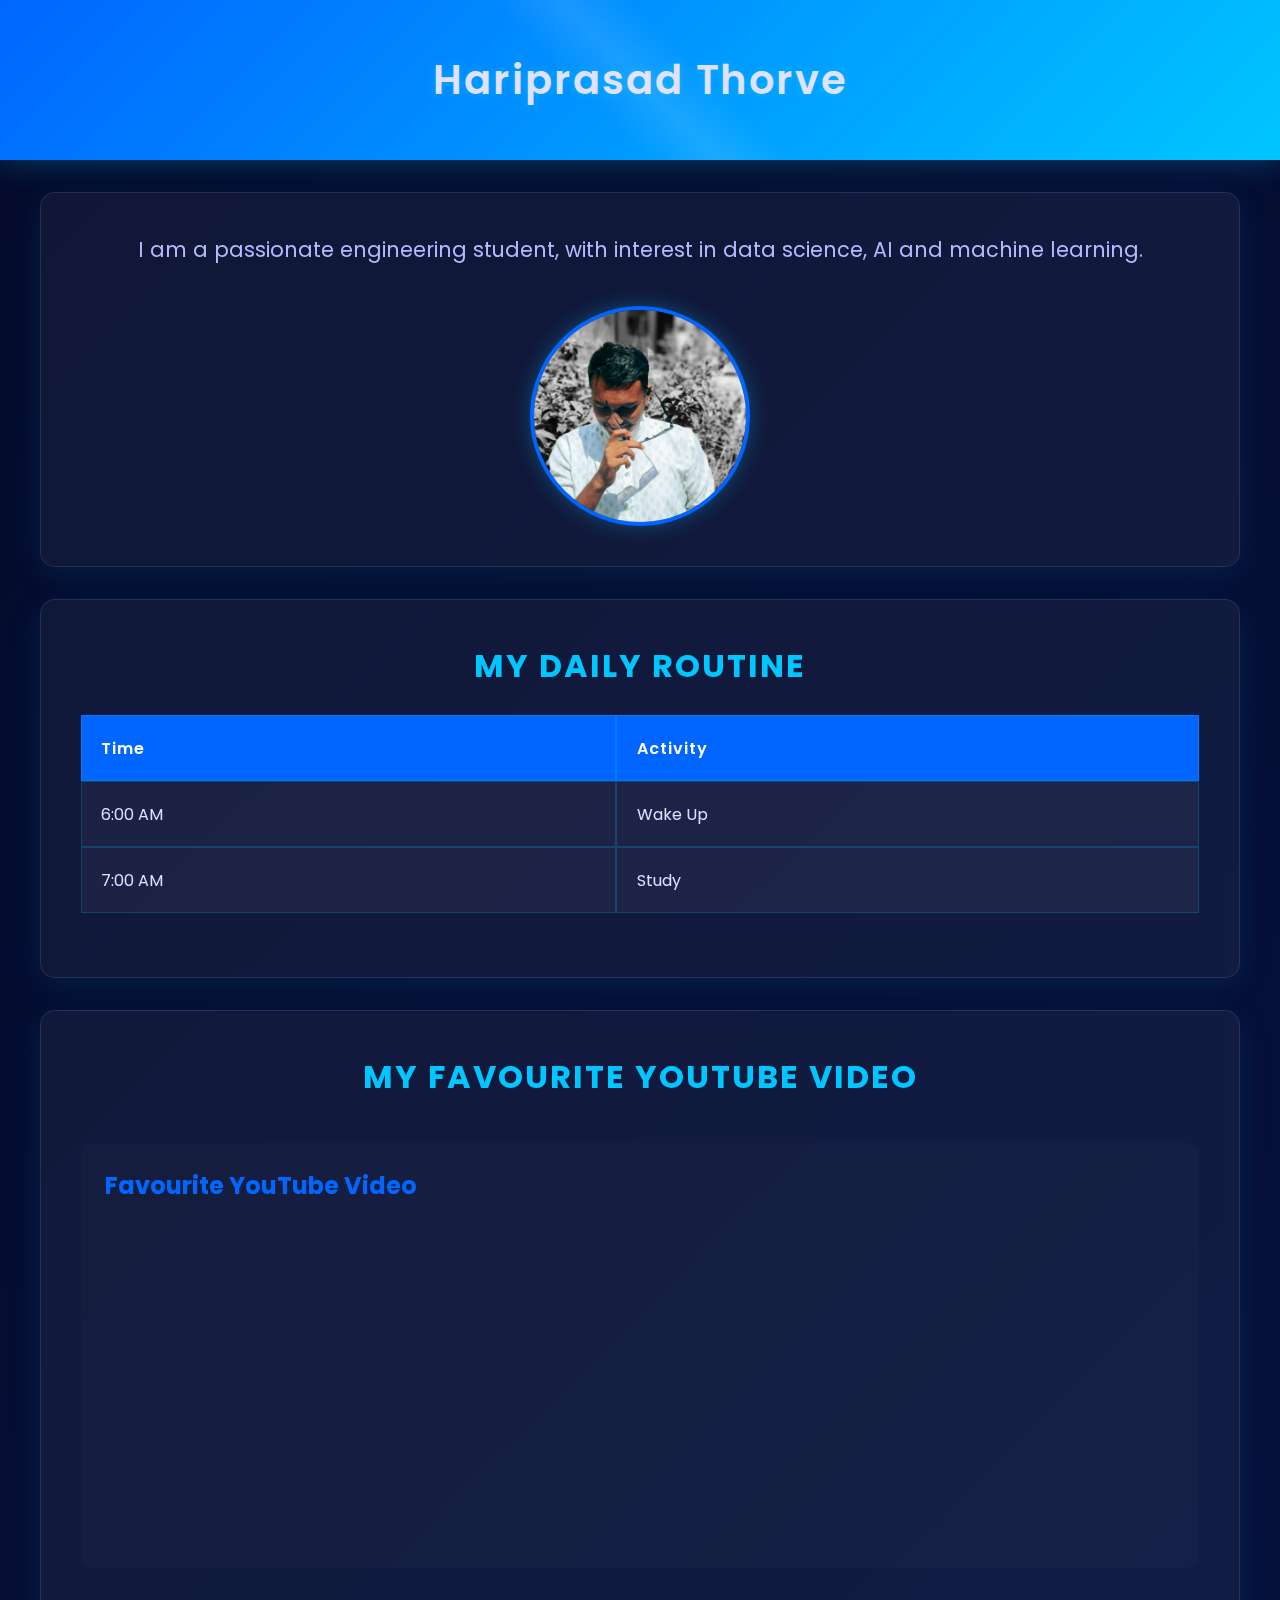
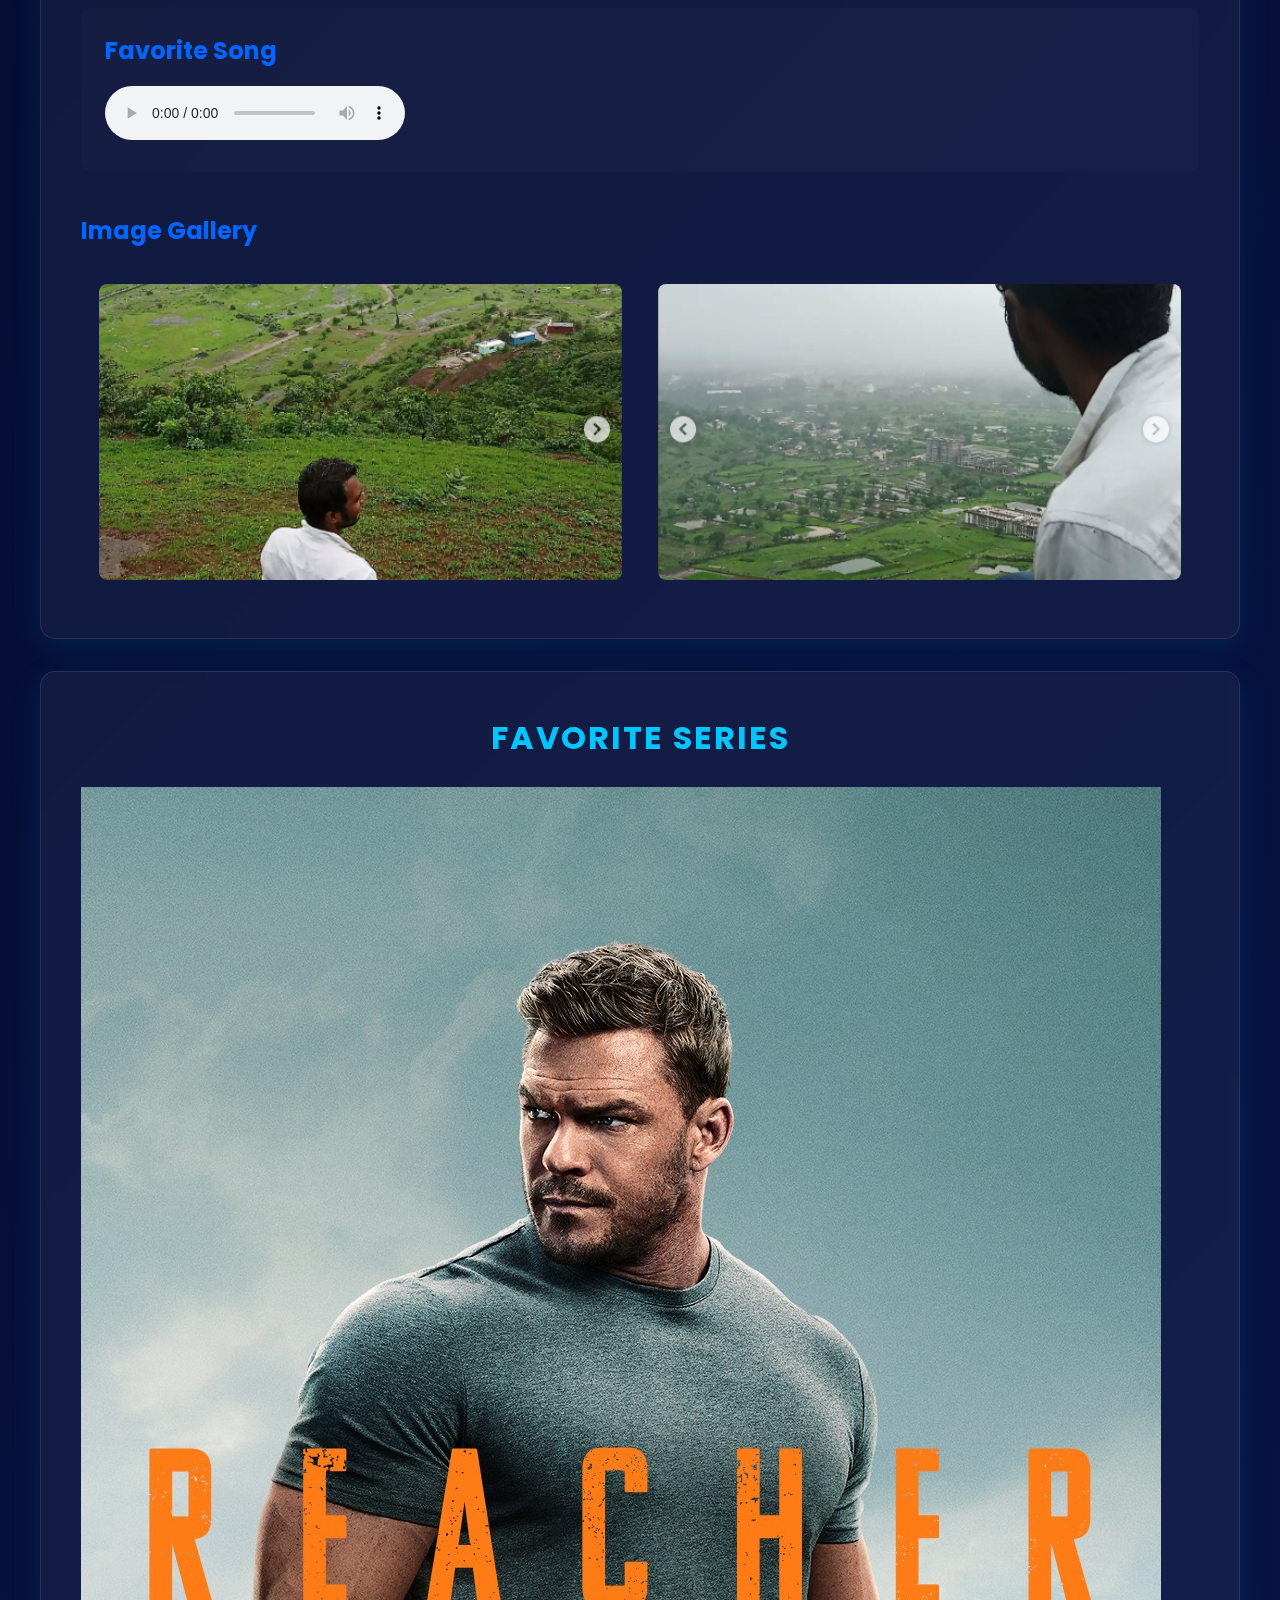
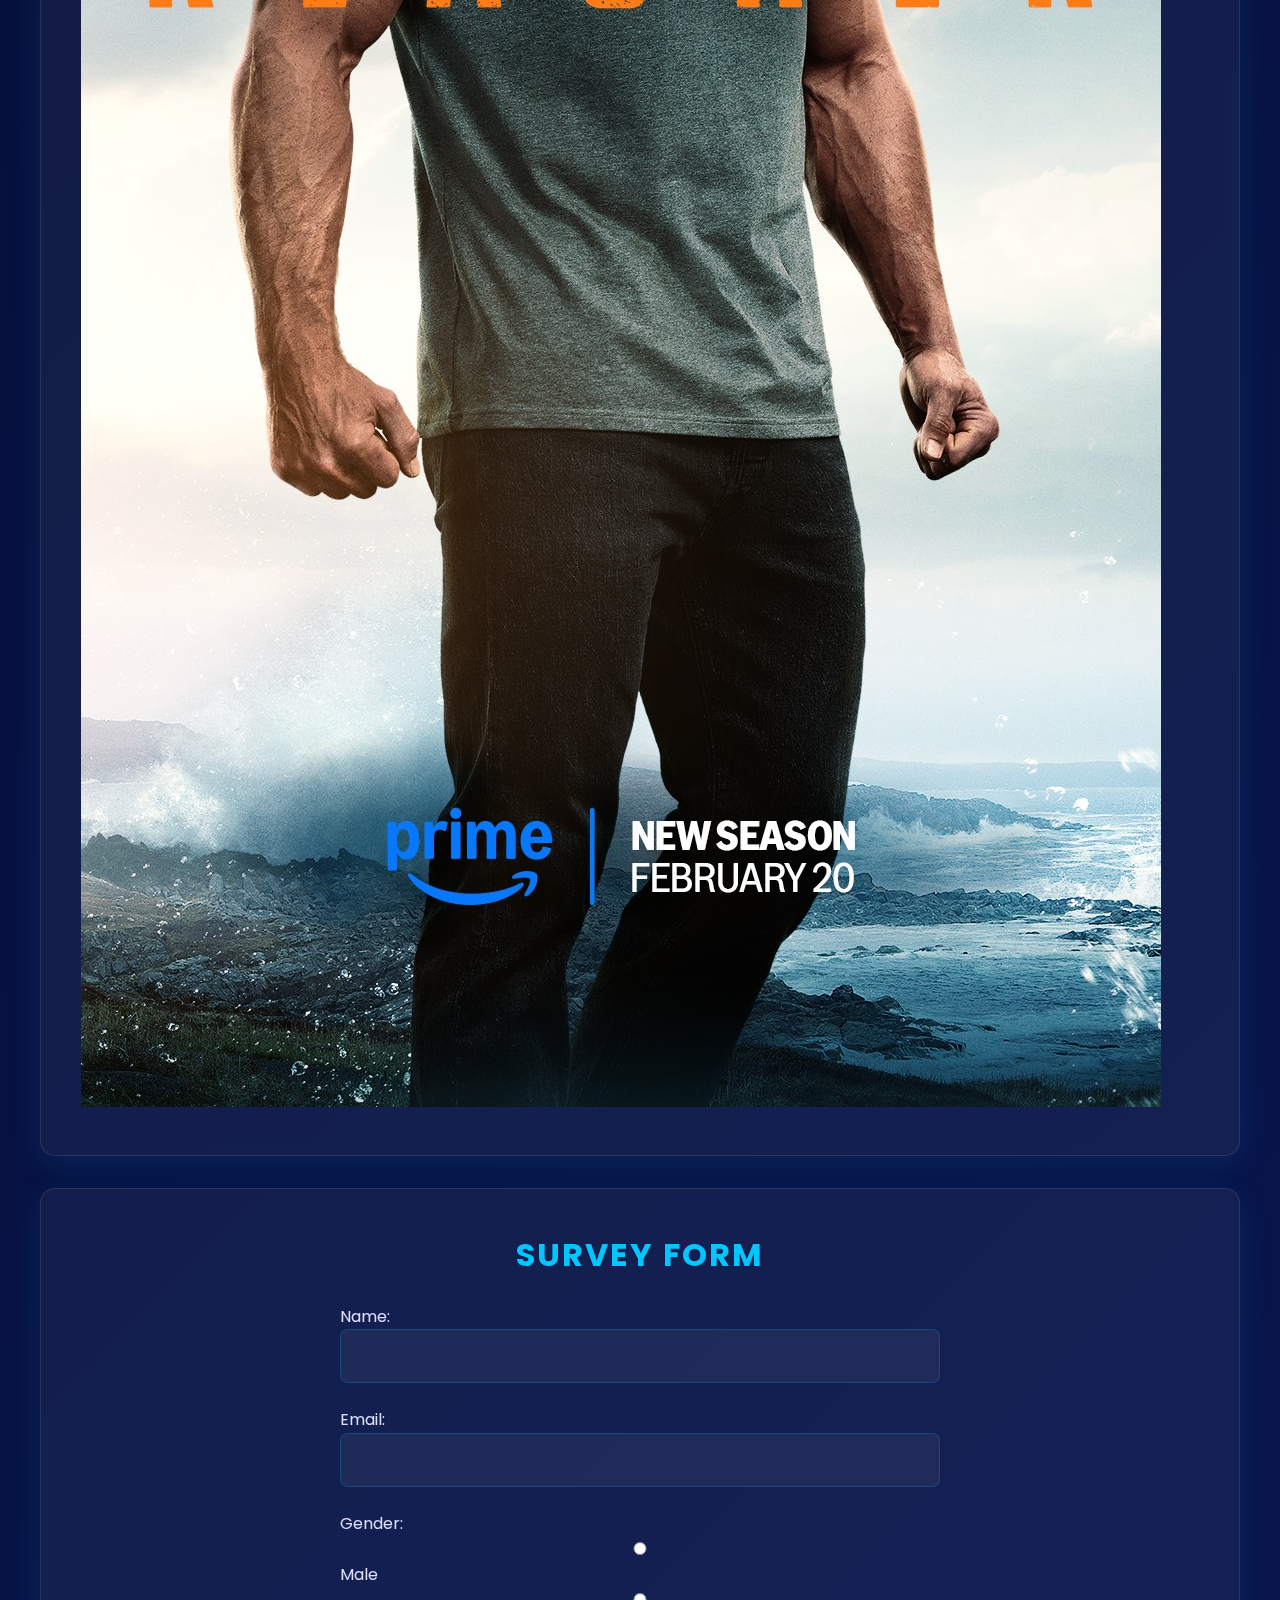
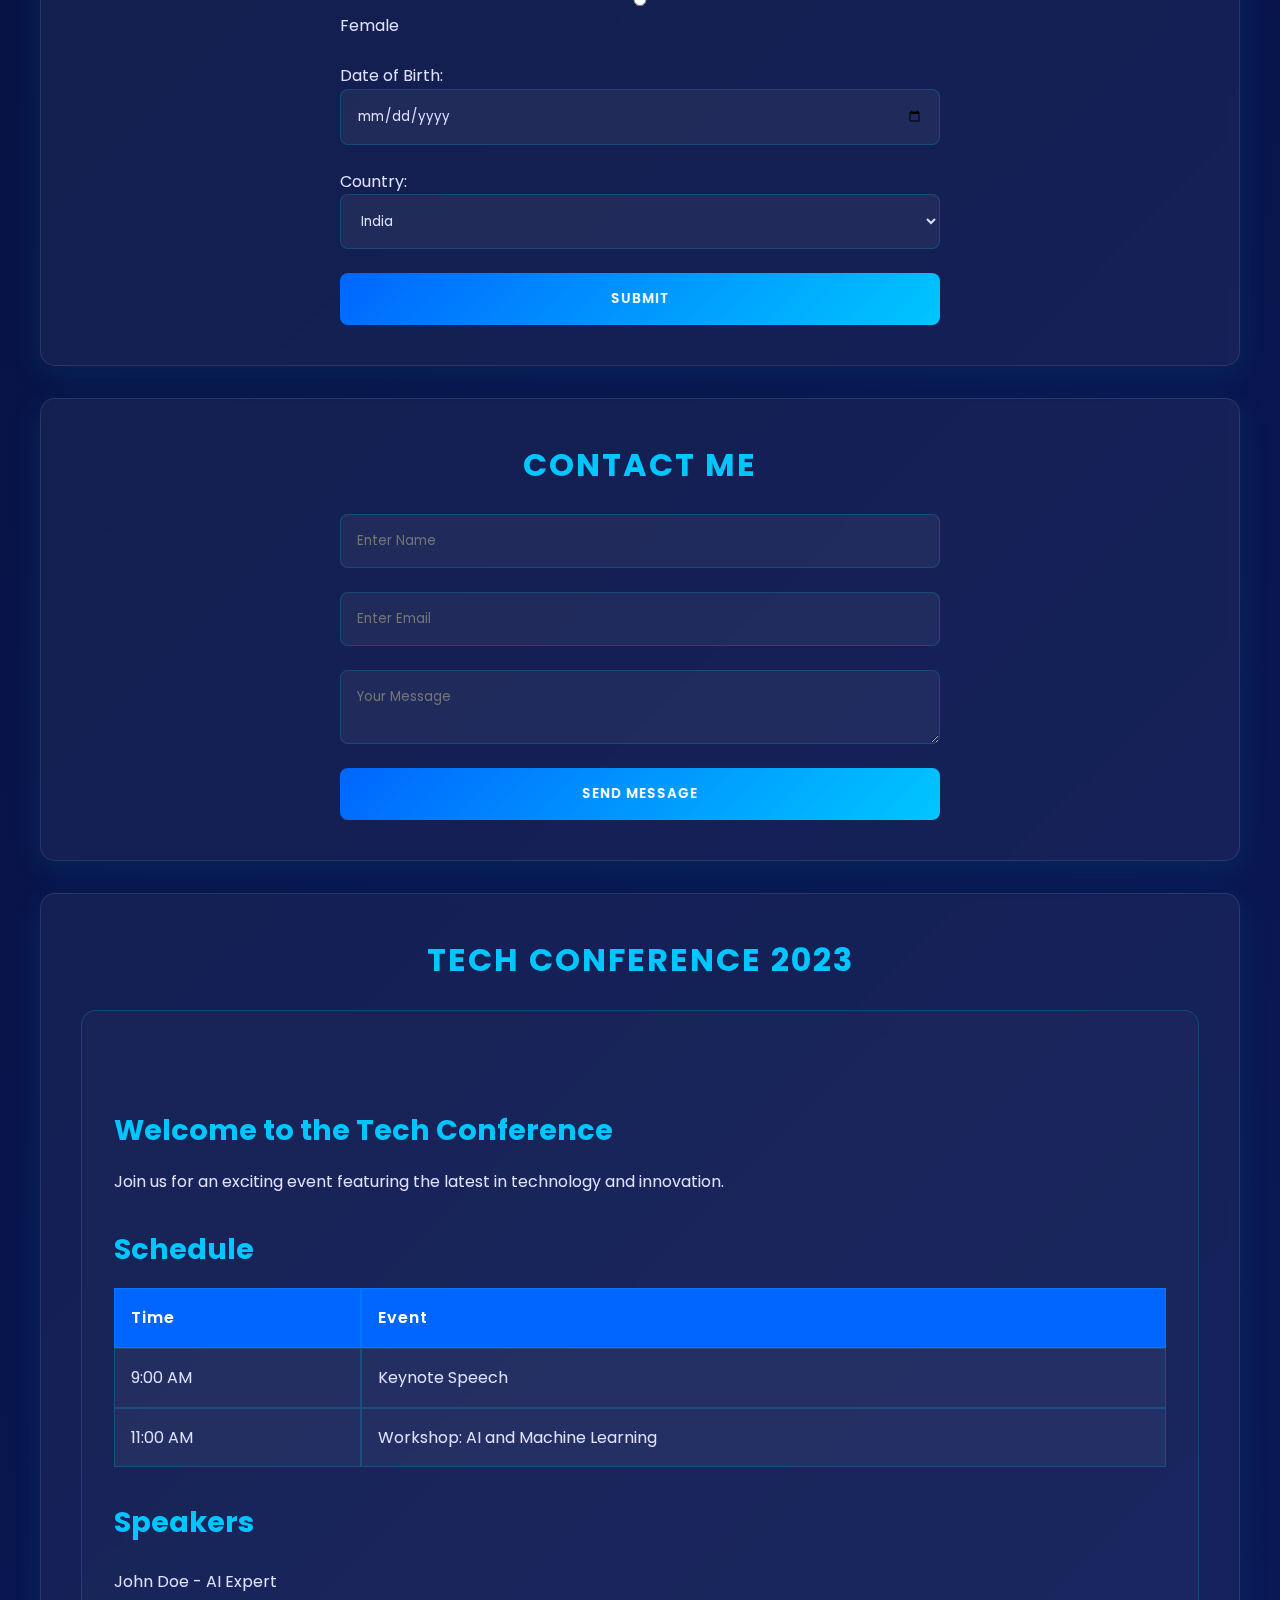
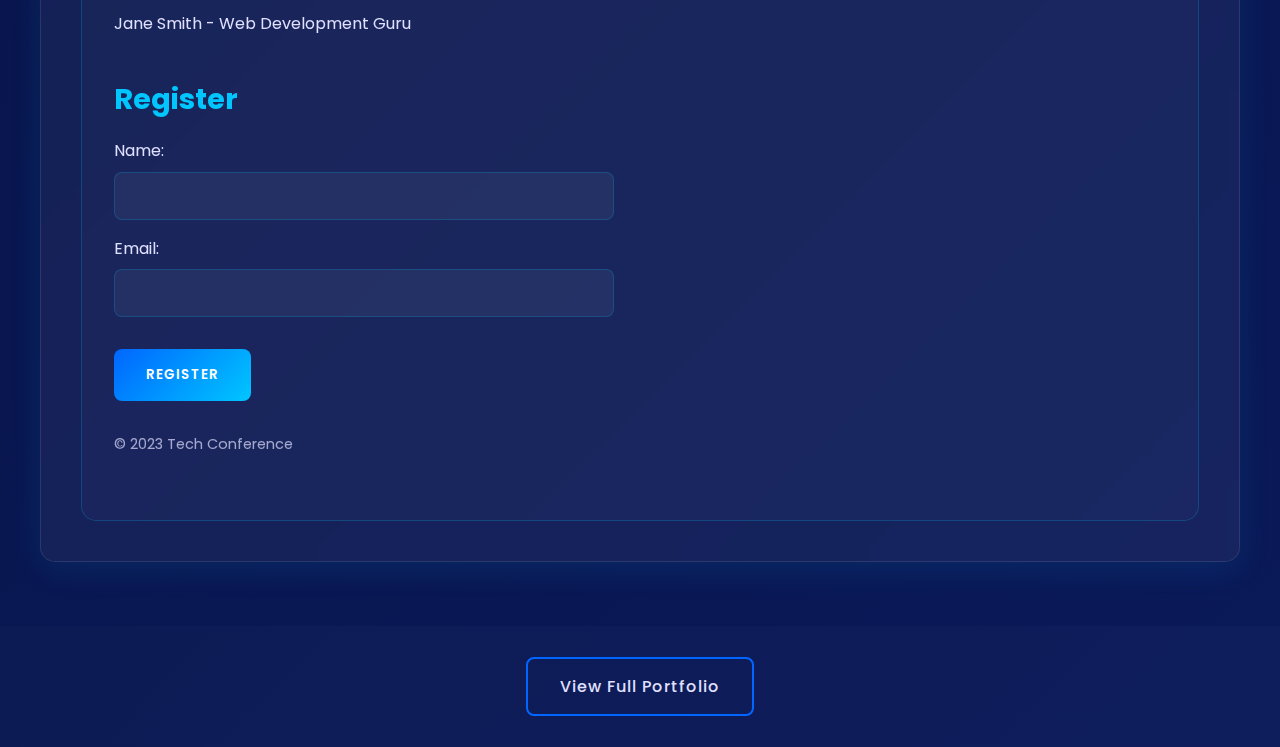
==== index.html @ caf87ce5 "Add files via upload" ====
<!DOCTYPE html>
<html lang="en">
<head>
    <meta charset="UTF-8">
    <meta name="viewport" content="width=device-width, initial-scale=1.0">
    <title>Hariprasad Thorve - Portfolio</title>
    <link rel="stylesheet" href="styles.css">
    <!-- Google fonts for better typography -->
    <link href="https://fonts.googleapis.com/css2?family=Poppins:wght@300;400;500;600;700&display=swap" rel="stylesheet">
</head>
<body>

    <header>
        <h1 class="animate-text">Hariprasad Thorve</h1>
    </header>


    <section id="about">
        <p class="about-text">I am a passionate engineering student, with interest in data science, AI and machine learning.</p>
        <div class="profile-photo">
            <img src="images/myImage.jpg" alt="Hariprasad Thorve" id="profile-img">
        </div>
    </section>

    <section id="routine">
        <h2>My Daily Routine</h2>
        <table>
            <tr>
                <th>Time</th>
                <th>Activity</th>
            </tr>
            <tr>
                <td>6:00 AM</td>
                <td>Wake Up</td>
            </tr>
            <tr>
                <td>7:00 AM</td>
                <td>Study</td>
            </tr>
        </table>
    </section>


    <section id="media">
        <h2>My Favourite Youtube Video</h2>

        <div class="video-container">
            <h3>Favourite YouTube Video</h3>
            <div class="youtube-embed">

                <iframe width="560" height="315" src="https://www.youtube.com/embed/d72vXhJDE6M?si=VaP0-AB8jQHXmA63" title="YouTube video player" frameborder="0" allow="accelerometer; autoplay; clipboard-write; encrypted-media; gyroscope; picture-in-picture; web-share" referrerpolicy="strict-origin-when-cross-origin" allowfullscreen></iframe>
            </div>
        </div>

        <div class="audio-container">
            <h3>Favorite Song</h3>
            <audio controls>
                <source src="audio/KAKA New Punjabi Song - Mitti De Tibbe (Official Video)  Afsha Khan  Latest Punjabi Songs 2022.mp3" type="audio/mpeg">
            </audio>
        </div>


        <div class="image-gallery">
            <h3>Image Gallery</h3>
            <div class="gallery-container">
                <img src="images/image1.png" alt="Gallery Image 1">
                <img src="images/image2.png" alt="Gallery Image 2">
            </div>
        </div>
    </section>


    <section id="series">
        <h2>Favorite Series</h2>
        <a href="https://youtu.be/mCFXvDeUoi0?si=siwywO4FCZHMpqQL" target="_blank">
            <img src="/images/reacher.jpg" alt="Series Poster" class="series-poster">
        </a>
    </section>


    <section id="survey">
        <h2>Survey Form</h2>
        <form class="survey-form">
            <div class="form-group">
                <label for="name">Name:</label>
                <input type="text" id="name" required>
            </div>
            
            <div class="form-group">
                <label for="email">Email:</label>
                <input type="email" id="email" required>
            </div>

            <div class="form-group">
                <label>Gender:</label>
                <div class="radio-group">
                    <input type="radio" id="male" name="gender" value="male">
                    <label for="male">Male</label>
                    <input type="radio" id="female" name="gender" value="female">
                    <label for="female">Female</label>
                </div>
            </div>

            <div class="form-group">
                <label for="dob">Date of Birth:</label>
                <input type="date" id="dob" required>
            </div>

            <div class="form-group">
                <label for="country">Country:</label>
                <select id="country">
                    <option value="india">India</option>
                    <option value="usa">USA</option>
                    <option value="russia">Russia</option>
                </select>
            </div>

            <button type="submit" class="submit-btn">Submit</button>
        </form>
    </section>

 
    <section id="contact">
        <h2>Contact Me</h2>
        <form class="contact-form">
            <input type="text" placeholder="Enter Name" required>
            <input type="email" placeholder="Enter Email" required>
            <textarea placeholder="Your Message" required></textarea>
            <button type="submit">Send Message</button>
        </form>
    </section>


    <section id="event">
        <h2>Tech Conference 2023</h2>
        <div class="event-container">
            
            <div class="event-content">
                <h3>Welcome to the Tech Conference</h3>
                <p>Join us for an exciting event featuring the latest in technology and innovation.</p>
                
                <h3>Schedule</h3>
                <table class="event-schedule">
                    <tr>
                        <th>Time</th>
                        <th>Event</th>
                    </tr>
                    <tr>
                        <td>9:00 AM</td>
                        <td>Keynote Speech</td>
                    </tr>
                    <tr>
                        <td>11:00 AM</td>
                        <td>Workshop: AI and Machine Learning</td>
                    </tr>
                </table>

                <h3>Speakers</h3>
                <ul class="speakers-list">
                    <li>John Doe - AI Expert</li>
                    <li>Jane Smith - Web Development Guru</li>
                </ul>

                <h3>Register</h3>
                <form class="event-register">
                    <div class="form-group">
                        <label for="event-name">Name:</label>
                        <input type="text" id="event-name" required>
                    </div>
                    <div class="form-group">
                        <label for="event-email">Email:</label>
                        <input type="email" id="event-email" required>
                    </div>
                    <button type="submit" class="register-btn">Register</button>
                </form>
            </div>
        </div>
    </section>

    <footer>
        <a href="https://harithorve.github.io/Portfolio/" class="portfolio-link">View Full Portfolio</a>
    </footer>
</body>
</html>
---- styles.css ----
* {
    margin: 0;
    padding: 0;
    box-sizing: border-box;
    font-family: 'Poppins', sans-serif;
}

body {
    line-height: 1.6;
    color: #E0E0FF;
    background: #040B2B;
    background: linear-gradient(135deg, #040B2B 0%, #0A1959 100%);
    min-height: 100vh;
}

header {
    background: linear-gradient(135deg, #0066FF, #00C6FF);
    padding: 3rem;
    text-align: center;
    position: relative;
    overflow: hidden;
    box-shadow: 0 0 30px rgba(0, 198, 255, 0.3);
}

/* Cool shine effect on header */
header::before {
    content: '';
    position: absolute;
    top: 0;
    left: 0;
    width: 100%;
    height: 100%;
    background: linear-gradient(45deg, transparent 45%, rgba(255,255,255,0.1) 50%, transparent 55%);
    animation: shine 3s infinite;
}

.animate-text {
    animation: glow 2s ease-in-out infinite alternate;
    font-size: 2.5rem;
    font-weight: 600;
    letter-spacing: 2px;
    text-shadow: 0 0 10px rgba(0, 198, 255, 0.5);
}

@keyframes glow {
    from { text-shadow: 0 0 10px rgba(0, 198, 255, 0.5); }
    to { text-shadow: 0 0 20px rgba(0, 198, 255, 0.8), 0 0 30px rgba(0, 198, 255, 0.6); }
}

@keyframes shine {
    0% { transform: translateX(-100%); }
    100% { transform: translateX(100%); }
}


section {
    padding: 2.5rem;
    margin: 2rem auto;
    max-width: 1200px;
    background: rgba(255, 255, 255, 0.05);
    border-radius: 15px;
    box-shadow: 0 8px 32px 0 rgba(0, 198, 255, 0.1);
    backdrop-filter: blur(4px);
    border: 1px solid rgba(255, 255, 255, 0.1);
    transition: transform 0.3s ease;
}

section:hover {
    transform: translateY(-5px);
}


.about-text {
    font-size: 1.3rem;
    margin-bottom: 2.5rem;
    text-align: center;
    color: #B8B8FF;
}

.profile-photo {
    width: 220px;
    height: 220px;
    margin: 0 auto;
    border-radius: 50%;
    overflow: hidden;
    border: 4px solid #0066FF;
    box-shadow: 0 0 20px rgba(0, 198, 255, 0.3);
}

#profile-img {
    width: 100%;
    height: 100%;
    object-fit: cover;
    transition: transform 0.3s ease;
}

.profile-photo:hover #profile-img {
    transform: scale(1.1);
}

/* Table Styles */
table {
    width: 100%;
    border-collapse: separate;
    border-spacing: 0;
    margin: 1.5rem 0;
    background: rgba(255, 255, 255, 0.03);
}

th, td {
    padding: 1.2rem;
    border: 1px solid rgba(0, 198, 255, 0.2);
    text-align: left;
}

th {
    background: #0066FF;
    color: white;
    font-weight: 600;
    letter-spacing: 1px;
}

td {
    background: rgba(255, 255, 255, 0.02);
}

/* Media Section */
.video-container, .audio-container {
    margin: 2.5rem 0;
    background: rgba(255, 255, 255, 0.02);
    padding: 1.5rem;
    border-radius: 10px;
}

.gallery-container {
    display: grid;
    grid-template-columns: repeat(2, 1fr);
    gap: 2rem;
    padding: 1rem;
}

.gallery-container img {
    width: 100%;
    height: 300px;
    object-fit: cover;
    border-radius: 10px;
    transition: all 0.3s ease;
    border: 2px solid transparent;
}

.gallery-container img:hover {
    transform: scale(1.03);
    border-color: #0066FF;
    box-shadow: 0 0 20px rgba(0, 198, 255, 0.3);
}


.survey-form, .contact-form {
    display: flex;
    flex-direction: column;
    gap: 1.5rem;
    max-width: 600px;
    margin: 0 auto;
}

input, select, textarea {
    width: 100%;
    padding: 1rem;
    background: rgba(255, 255, 255, 0.05);
    border: 1px solid rgba(0, 198, 255, 0.2);
    border-radius: 8px;
    color: #E0E0FF;
    transition: all 0.3s ease;
}

input:focus, select:focus, textarea:focus {
    outline: none;
    border-color: #0066FF;
    box-shadow: 0 0 10px rgba(0, 198, 255, 0.3);
}

button {
    background: linear-gradient(135deg, #0066FF, #00C6FF);
    color: white;
    padding: 1rem 2rem;
    border: none;
    border-radius: 8px;
    cursor: pointer;
    transition: all 0.3s ease;
    font-weight: 600;
    letter-spacing: 1px;
    text-transform: uppercase;
}

button:hover {
    background: linear-gradient(135deg, #00C6FF, #0066FF);
    transform: translateY(-2px);
    box-shadow: 0 5px 15px rgba(0, 198, 255, 0.4);
}


.event-container {
    background: rgba(255, 255, 255, 0.02);
    padding: 2rem;
    border-radius: 15px;
    border: 1px solid rgba(0, 198, 255, 0.2);
}

.event-nav {
    display: flex;
    justify-content: center;
    gap: 2rem;
    margin-bottom: 2rem;
}

.event-nav a {
    color: #E0E0FF;
    text-decoration: none;
    padding: 0.8rem 1.5rem;
    border-radius: 8px;
    transition: all 0.3s ease;
    background: rgba(0, 198, 255, 0.1);
}

.event-nav a:hover {
    background: rgba(0, 198, 255, 0.2);
    transform: translateY(-2px);
}


footer {
    text-align: center;
    padding: 3rem;
    background: rgba(255, 255, 255, 0.02);
    margin-top: 4rem;
    
}

.portfolio-link {
    color: #E0E0FF;
    text-decoration: none;
    padding: 1rem 2rem;
    border: 2px solid #0066FF;
    border-radius: 8px;
    transition: all 0.3s ease;
    font-weight: 500;
    letter-spacing: 1px;
}

.portfolio-link:hover {
    background: #0066FF;
    color: white;
    box-shadow: 0 0 20px rgba(0, 198, 255, 0.3);
}


h2 {
    color: #00C6FF;
    margin-bottom: 1.5rem;
    font-size: 2rem;
    text-align: center;
    text-transform: uppercase;
    letter-spacing: 2px;
}

h3 {
    color: #0066FF;
    margin-bottom: 1rem;
    font-size: 1.5rem;
}


@media (max-width: 768px) {
    section {
        padding: 1.5rem;
        margin: 1rem;
    }

    .gallery-container {
        grid-template-columns: 1fr;
    }

    .event-nav {
        flex-direction: column;
        align-items: center;
    }

    .animate-text {
        font-size: 2rem;
    }

    .profile-photo {
        width: 180px;
        height: 180px;
    }
}


@import url('https://fonts.googleapis.com/css2?family=Poppins:wght@300;400;500;600;700&display=swap');


.event-content {
    padding: 2rem 0;
}

.event-content h3 {
    margin-top: 2rem;
    color: #00C6FF;
    font-size: 1.8rem;
}

.event-content p {
    color: #E0E0FF;
    margin-bottom: 2rem;
}

.event-schedule {
    width: 100%;
    margin: 1rem 0 2rem 0;
    border-collapse: separate;
    border-spacing: 0;
}

.event-schedule th,
.event-schedule td {
    padding: 1rem;
    border: 1px solid rgba(0, 198, 255, 0.2);
}

.event-schedule th {
    background: #0066FF;
    color: white;
}

.event-schedule td {
    background: rgba(255, 255, 255, 0.02);
}

.speakers-list {
    list-style: none;
    margin: 1rem 0 2rem 0;
}

.speakers-list li {
    padding: 0.5rem 0;
    color: #E0E0FF;
}

.event-register {
    max-width: 500px;
    margin: 1rem 0;
}

.event-register .form-group {
    margin-bottom: 1rem;
}

.event-register label {
    display: block;
    margin-bottom: 0.5rem;
    color: #E0E0FF;
}

.event-register input {
    width: 100%;
    padding: 0.8rem;
    background: rgba(255, 255, 255, 0.05);
    border: 1px solid rgba(0, 198, 255, 0.2);
    border-radius: 8px;
    color: #E0E0FF;
}

.register-btn {
    margin-top: 1rem;
}

.event-nav {
    background: rgba(0, 198, 255, 0.05);
    padding: 1rem;
    border-radius: 8px;
    margin-bottom: 2rem;
}

.event-nav a {
    font-weight: 500;
}


.event-content::after {
    content: '© 2023 Tech Conference';
    display: block;
    text-align: left;
    margin-top: 2rem;
    color: #E0E0FF;
    opacity: 0.7;
    font-size: 0.9rem;
}
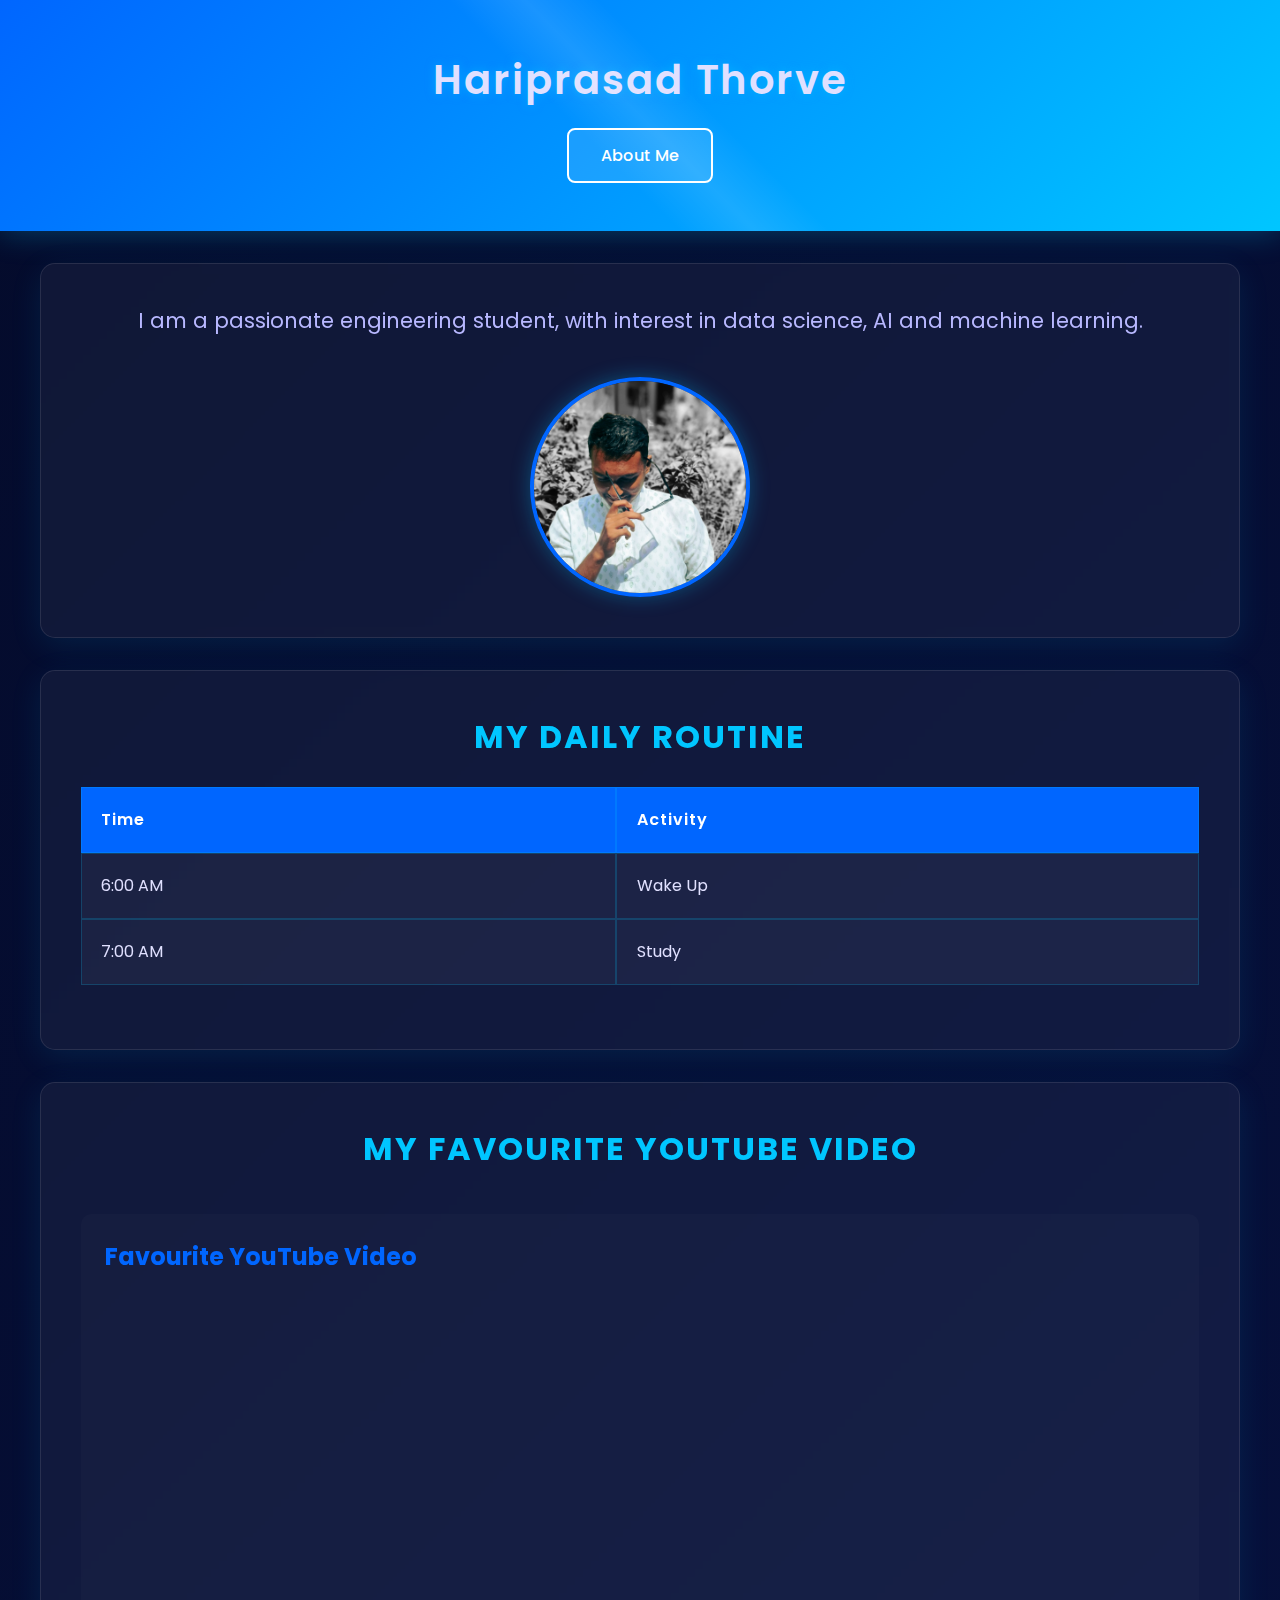
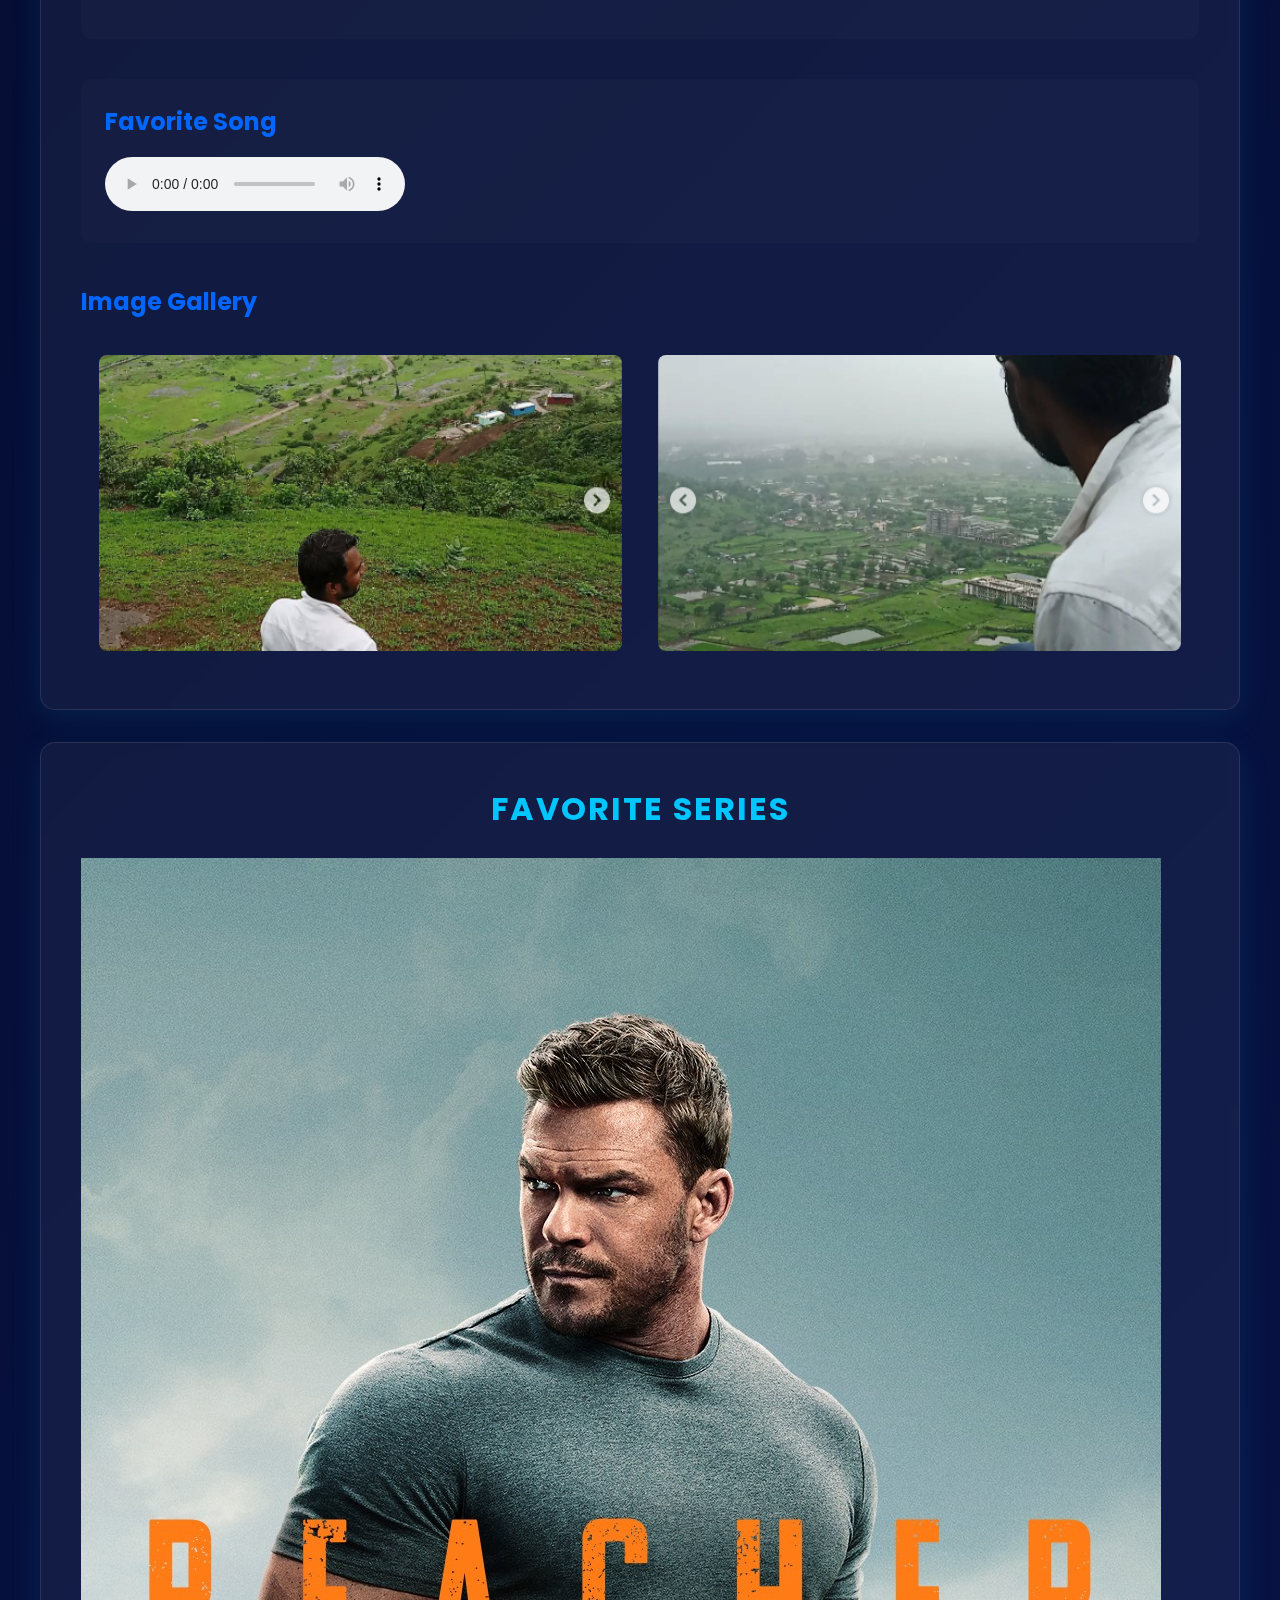
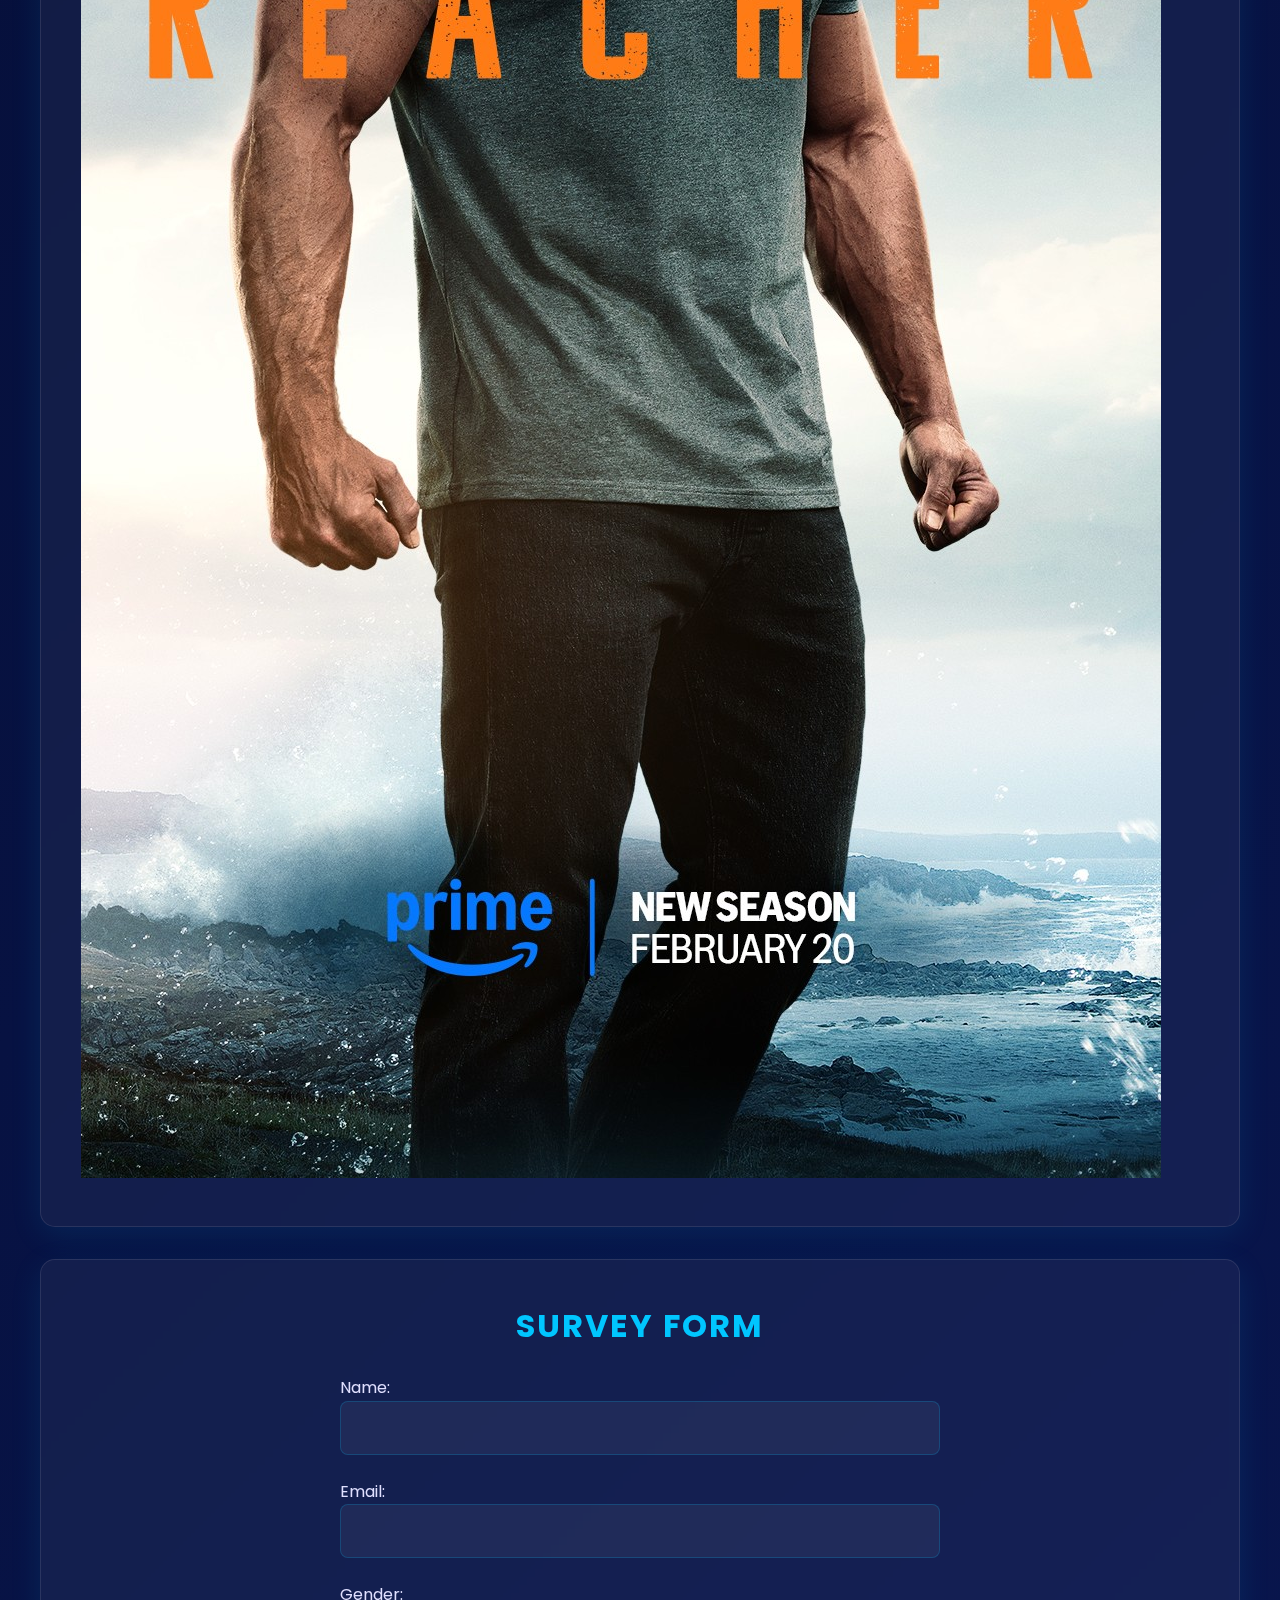
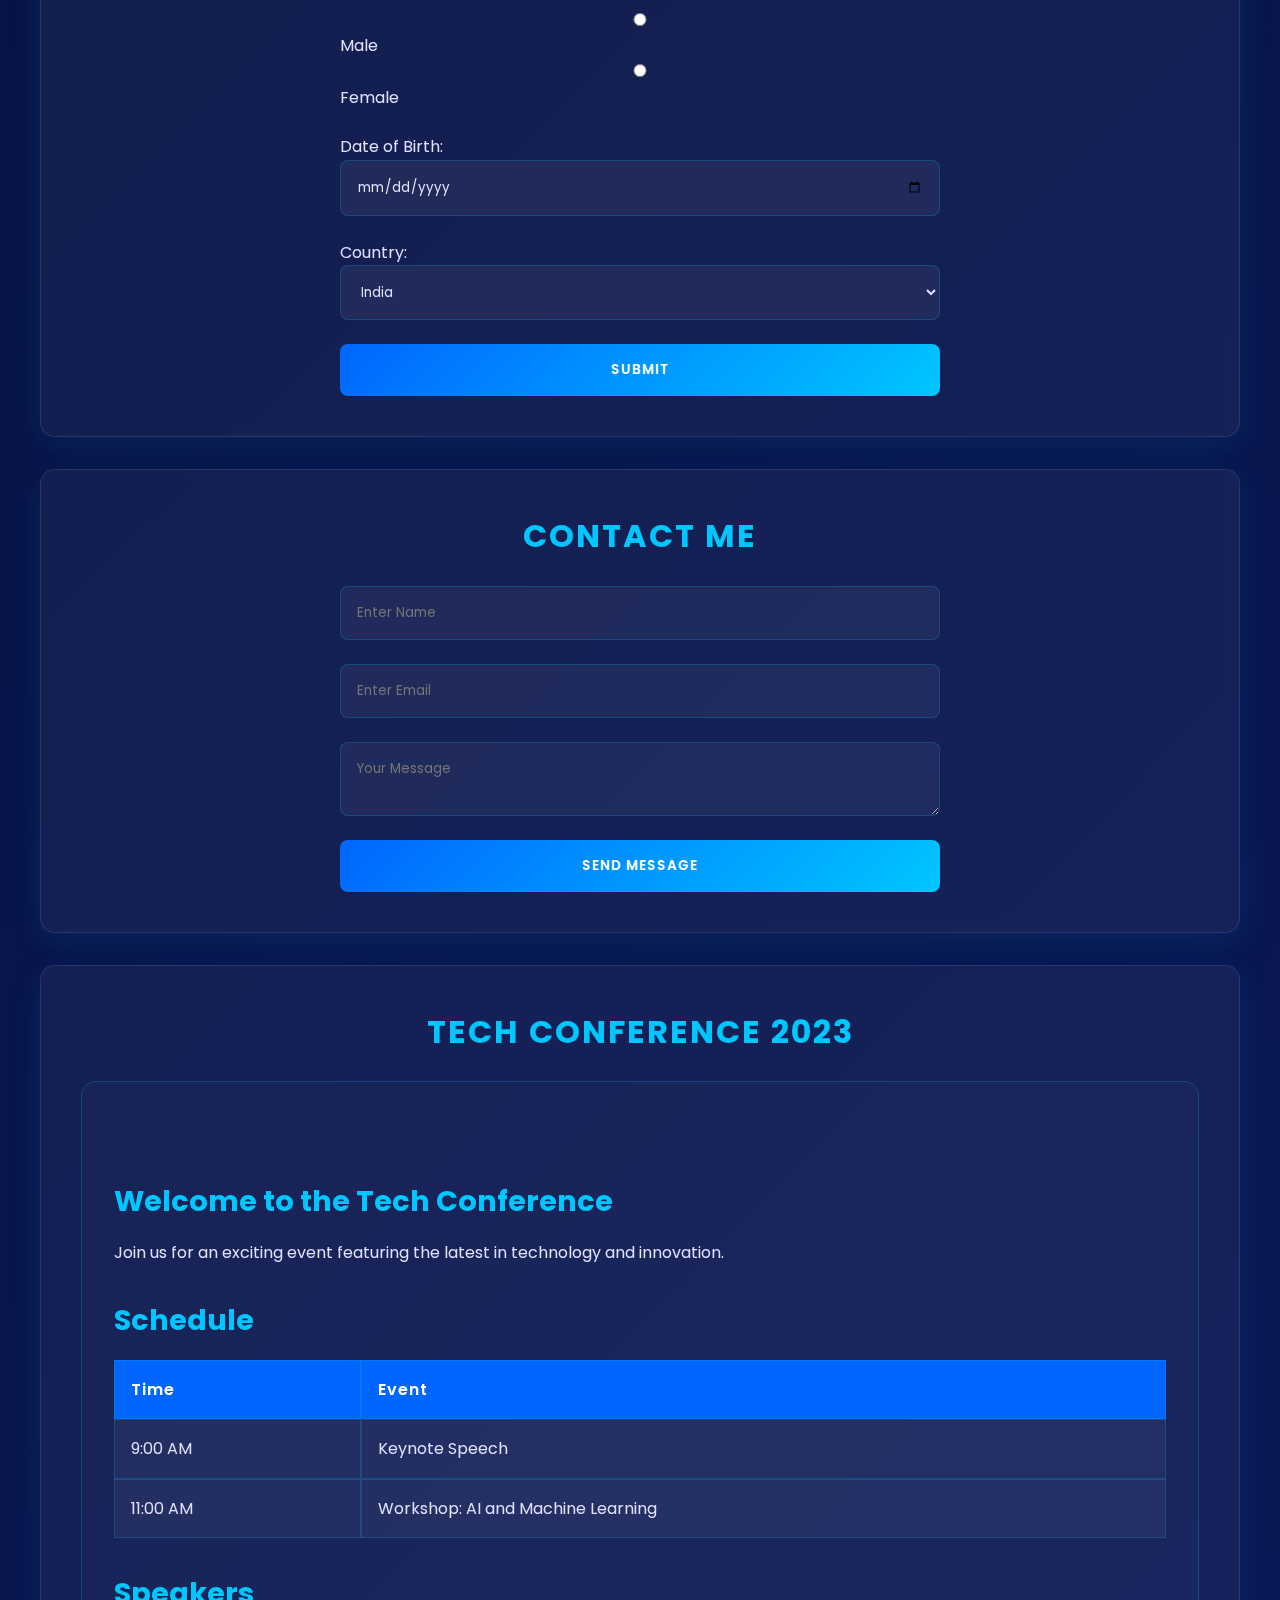
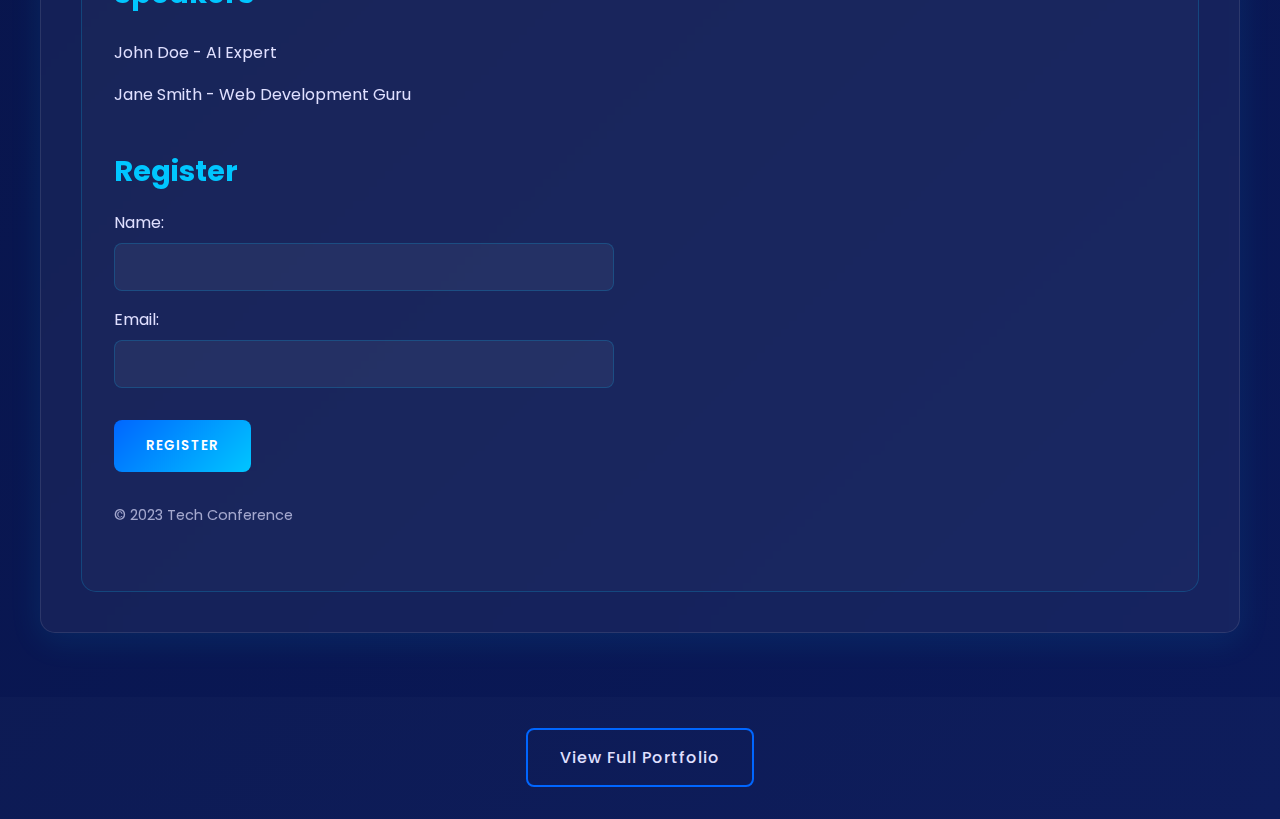
==== commit 7b885e51: "Add files via upload" ====
--- a/index.html
+++ b/index.html
@@ -12,6 +12,7 @@
 
     <header>
         <h1 class="animate-text">Hariprasad Thorve</h1>
+        <a href="about.html" class="about-btn">About Me</a>
     </header>
 
 
--- a/styles.css
+++ b/styles.css
@@ -1,4 +1,3 @@
-
 * {
     margin: 0;
     padding: 0;
@@ -395,4 +394,112 @@
     color: #E0E0FF;
     opacity: 0.7;
     font-size: 0.9rem;
+}
+
+.about-btn {
+    display: inline-block;
+    margin-top: 1rem;
+    padding: 0.8rem 2rem;
+    background: rgba(255, 255, 255, 0.1);
+    border: 2px solid white;
+    border-radius: 8px;
+    color: white;
+    text-decoration: none;
+    font-weight: 500;
+    transition: all 0.3s ease;
+}
+
+.about-btn:hover {
+    background: white;
+    color: #0066FF;
+    transform: translateY(-2px);
+    box-shadow: 0 5px 15px rgba(255, 255, 255, 0.2);
+}
+
+/* About page specific styles */
+.profile-section {
+    text-align: center;
+    margin-bottom: 3rem;
+}
+
+.tagline {
+    color: #B8B8FF;
+    font-size: 1.2rem;
+    margin: 1rem 0;
+}
+
+.about-content {
+    max-width: 800px;
+    margin: 0 auto;
+}
+
+.about-section {
+    margin-bottom: 2.5rem;
+    padding: 1.5rem;
+    background: rgba(255, 255, 255, 0.02);
+    border-radius: 10px;
+    border: 1px solid rgba(0, 198, 255, 0.1);
+}
+
+.about-section h3 {
+    color: #00C6FF;
+    margin-bottom: 1rem;
+}
+
+.skills-list, .interests-list {
+    list-style: none;
+    padding: 0;
+}
+
+.skills-list li, .interests-list li {
+    margin: 0.5rem 0;
+    color: #E0E0FF;
+    padding-left: 1.5rem;
+    position: relative;
+}
+
+.skills-list li:before, .interests-list li:before {
+    content: '→';
+    position: absolute;
+    left: 0;
+    color: #0066FF;
+}
+
+.projects-grid {
+    display: grid;
+    grid-template-columns: repeat(auto-fit, minmax(250px, 1fr));
+    gap: 1.5rem;
+    margin-top: 1rem;
+}
+
+.project-card {
+    padding: 1.5rem;
+    background: rgba(255, 255, 255, 0.03);
+    border-radius: 8px;
+    border: 1px solid rgba(0, 198, 255, 0.2);
+    transition: transform 0.3s ease;
+}
+
+.project-card:hover {
+    transform: translateY(-5px);
+}
+
+.project-card h4 {
+    color: #00C6FF;
+    margin-bottom: 0.5rem;
+}
+
+.project-card p {
+    color: #E0E0FF;
+    font-size: 0.9rem;
+}
+
+@media (max-width: 768px) {
+    .projects-grid {
+        grid-template-columns: 1fr;
+    }
+    
+    .about-section {
+        padding: 1rem;
+    }
 } 